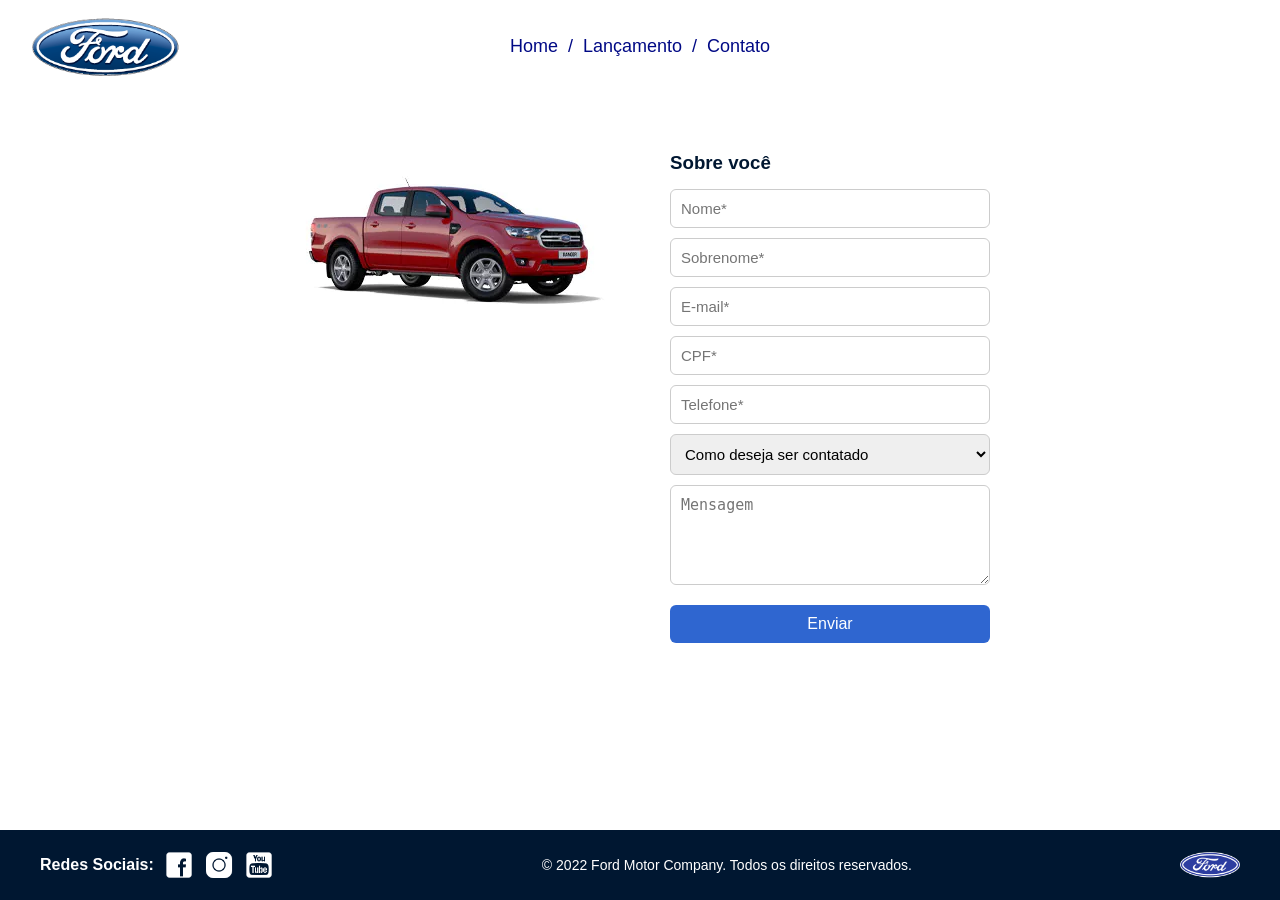
==== desafio_4_HTML_E_CSS RyanSá/contato.html @ fa8290ce "Criação do Site Ford em html e css" ====
<!doctype html>
<html lang="pt-br">
  <head>
    <meta charset="UTF-8" />
    <meta name="viewport" content="width=device-width, initial-scale=1.0" />
    <meta name="Author" content="Ryan Sá" />
    <title>Contato - Ford Ranger 2022</title>
    <link rel="stylesheet" href="style.css" />
  </head>

  <body>
    <header class="site-header">
      <nav class="site-header__logo">
        <a href="index.html">
          <img src="img/logo-ford-256.png" alt="Logo da Ford" width="150" />
        </a>
      </nav>

      <nav class="site-header__nav">
        <a href="index.html">Home</a> /
        <a href="lancamento.html">Lançamento</a> /
        <a href="contato.html">Contato</a>
      </nav>
    </header>

    <main class="site-main">
      <section class="contact">
        <div class="contact__image">
          <img src="img/xls 2.2 diesel.jpg" alt="Ford Ranger" />
        </div>

        <form class="contact__form">
          <h3>Sobre você</h3>

          <input type="text" placeholder="Nome*" required />

          <input type="text" placeholder="Sobrenome*" required />

          <input type="email" placeholder="E-mail*" required />

          <input type="text" placeholder="CPF*" required />

          <input type="tel" placeholder="Telefone*" required />

          <select name="contato">
            <option value="">Como deseja ser contatado</option>
            <option value="email">Email</option>
            <option value="telefone">Telefone</option>
          </select>

          <textarea placeholder="Mensagem"></textarea>

          <button type="submit">Enviar</button>
        </form>
      </section>
    </main>

    <footer class="site-footer">
      <div class="site-footer__social">
        <span class="site-footer__social-label">Redes Sociais:</span>

        <a href="https://www.facebook.com/ford" target="_blank">
          <img src="img/facebook-50.png" alt="Facebook Logo" width="30" />
        </a>

        <a href="https://www.instagram.com/ford" target="_blank">
          <img
            src="img/instagram-logo-50.png"
            alt="Instagram Logo"
            width="30"
          />
        </a>

        <a href="https://www.youtube.com/ford" target="_blank">
          <img src="img/youtube-squared-50.png" alt="YouTube Logo" width="30" />
        </a>
      </div>

      <section class="site-footer__copyright">
        <p>&copy; 2022 Ford Motor Company. Todos os direitos reservados.</p>
      </section>

      <img class="site-footer__logo" src="img/ford-96.png" alt="Ford Logo" />
    </footer>
  </body>
</html>
---- desafio_4_HTML_E_CSS RyanSá/style.css ----
* {
  box-sizing: border-box;
}

html,
body {
  margin: 0;
  padding: 0;
  min-height: 100%;
  background-color: #001731;
  max-width: 100%;
}

body {
  display: flex;
  flex-direction: column;
  width: 100%;
  min-height: 100vh;
  font-family: "Arial", sans-serif;
}

img {
  display: block;
  max-width: 100%;
}

/* ===== HEADER ===== */
.site-header {
  display: flex;
  align-items: center;
  justify-content: space-between;
  gap: 20px;
  padding: 15px 30px;
  background-color: #ffffff;
  font-size: 18px;
  flex-wrap: wrap;
  position: relative;
}

.site-header__logo {
  flex-shrink: 0;
}

.site-header__nav {
  display: flex;
  align-items: center;
  gap: 10px;
  color: #000985;
  justify-content: center;
  position: absolute;
  left: 50%;
  transform: translateX(-50%);
}

.site-header__nav a {
  text-decoration: none;
  color: #000985;
  font-weight: 500;
  transition: 0.3s;
}

.site-header__nav a:hover {
  color: #0066cc;
  border-bottom: 2px solid #0066cc;
  padding-bottom: 3px;
}

/* ===== MAIN ===== */
.site-main {
  flex: 1;
  background-color: #ffffff;
}

/* ===== HERO (Home) ===== */
.site-main__hero {
  display: flex;
  flex-direction: column;
  align-items: center;
  gap: 20px;
  padding: 20px;
}

.site-main__hero img {
  width: 100%;
  max-width: 1400px;
  height: auto;
}

.hero__caption {
  color: #474242;
  font-size: 20px;
  font-weight: bold;
  text-align: center;
}

.hero__caption a {
  color: #0066cc;
}

/* ===== LAUNCH ===== */
.launch {
  display: flex;
  flex-direction: column;
  align-items: center;
  gap: 20px;
  background-color: #ffffff;
}

.launch__video {
  width: 100%;
  height: 600px;
  aspect-ratio: 16/9;
  overflow: hidden;
}

.launch__video iframe {
  width: 100%;
  height: 100%;
  border: none;
}

/* ===== CAR GRID ===== */
.car-grid {
  display: flex;
  justify-content: center;
  gap: 20px;
  flex-wrap: wrap;
  width: 100%;
}

.car-grid__card {
  width: 220px;
  text-align: center;
  border: 2px solid #ccc;
  border-radius: 12px;
  padding: 10px;
  cursor: pointer;
  position: relative;
  transition: 0.3s;
  background: #fff;
  box-sizing: border-box;
}

.car-grid__card img {
  width: 100%;
  border-radius: 10px;
}

.car-grid__card input {
  display: none;
}

.car-grid__card-check {
  width: 20px;
  height: 20px;
  border: 2px solid #333;
  border-radius: 5px;
  position: absolute;
  top: 10px;
  right: 10px;
}

.car-grid__card input:checked + .car-grid__card-check {
  background: #007bff;
  border-color: #007bff;
}

.car-grid__card-check::after {
  content: "";
  position: absolute;
  display: none;
  left: 5px;
  top: 1px;
  width: 5px;
  height: 10px;
  border: solid white;
  border-width: 0 2px 2px 0;
  transform: rotate(45deg);
}

.car-grid__card input:checked + .car-grid__card-check::after {
  display: block;
}

.car-grid__card-name {
  margin-top: 10px;
  font-weight: bold;
}

.car-grid__card-price {
  color: #333;
}

.car-grid__card:hover {
  transform: scale(1.05);
  border-color: #007bff;
}

.car-grid__card input:checked ~ .car-grid__card-name,
.car-grid__card input:checked ~ .car-grid__card-price {
  color: #007bff;
}

/* ===== BUTTON ===== */
.btn--compare {
  margin-top: 20px;
  margin-bottom: 30px;
  padding: 12px 30px;
  font-size: 20px;
  color: #fff;
  background-color: #007bff;
  border: none;
  border-radius: 8px;
  cursor: pointer;
  transition: 0.3s;
}

.btn--compare:hover {
  background-color: #0056b3;
  transform: scale(1.05);
}

/* ===== CONTACT ===== */
.contact {
  display: flex;
  justify-content: center;
  align-items: flex-start;
  gap: 60px;
  padding: 60px 40px;
  flex-wrap: wrap;
}

.contact__image img {
  width: 100%;
  max-width: 380px;
  height: auto;
  border-radius: 8px;
}

.contact__form {
  display: flex;
  flex-direction: column;
  gap: 10px;
  width: 100%;
  max-width: 320px;
}

.contact__form h3 {
  margin: 0 0 5px;
  color: #001731;
}

.contact__form input,
.contact__form select,
.contact__form textarea {
  padding: 10px;
  border-radius: 6px;
  border: 1px solid #ccc;
  font-size: 15px;
  box-sizing: border-box;
  width: 100%;
}

.contact__form textarea {
  resize: vertical;
  min-height: 100px;
}

.contact__form button {
  margin-top: 10px;
  padding: 10px;
  background: #2f66d0;
  color: white;
  border: none;
  border-radius: 6px;
  cursor: pointer;
  transition: 0.3s;
  font-size: 16px;
}

.contact__form button:hover {
  background: #1c4db5;
  transform: scale(1.05);
}

/* ===== FOOTER ===== */
.site-footer {
  display: flex;
  justify-content: space-between;
  align-items: center;
  flex-wrap: wrap;
  gap: 15px;
  padding: 20px 40px;
  background-color: #001731;
}

.site-footer__social {
  display: flex;
  align-items: center;
  gap: 10px;
}

.site-footer__social-label {
  font-weight: bold;
  color: white;
}

.site-footer__copyright {
  text-align: center;
  color: white;
  flex: 1;
  margin: 0;
}

.site-footer__copyright p {
  margin: 0;
  font-size: 14px;
}

.site-footer__logo {
  display: block;
  width: 60px;
  height: auto;
}

/* ===== MOBILE ===== */
@media (max-width: 768px) {
  .site-header {
    flex-direction: column;
    align-items: center;
    text-align: center;
    padding: 15px;
    gap: 10px;
  }

  .site-header__nav {
    flex-direction: row;
    flex-wrap: wrap;
    justify-content: center;
    gap: 6px;
    font-size: 16px;
    position: static;
    transform: none;
    left: auto;
    margin: 0 auto;
  }

  .site-main__hero img {
    width: 100%;
  }

  .hero__caption {
    font-size: 17px;
  }

  .launch {
    padding: 15px;
  }

  .car-grid {
    flex-direction: column;
    align-items: center;
  }

  .car-grid__card {
    width: 90%;
    max-width: 320px;
  }

  .contact {
    flex-direction: column;
    align-items: center;
    padding: 25px 20px;
    gap: 25px;
  }

  .contact__image img {
    max-width: 280px;
  }

  .contact__form {
    max-width: 100%;
  }

  .site-footer {
    flex-direction: column;
    align-items: center;
    text-align: center;
    padding: 20px;
    gap: 12px;
  }

  .site-footer__social {
    justify-content: center;
  }

  .site-footer__logo {
    width: 50px;
  }
}

@media (max-width: 400px) {
  .site-header__nav {
    font-size: 14px;
    gap: 4px;
  }

  .btn--compare {
    margin-top: 20px;
    margin-bottom: 40px;
  }
}
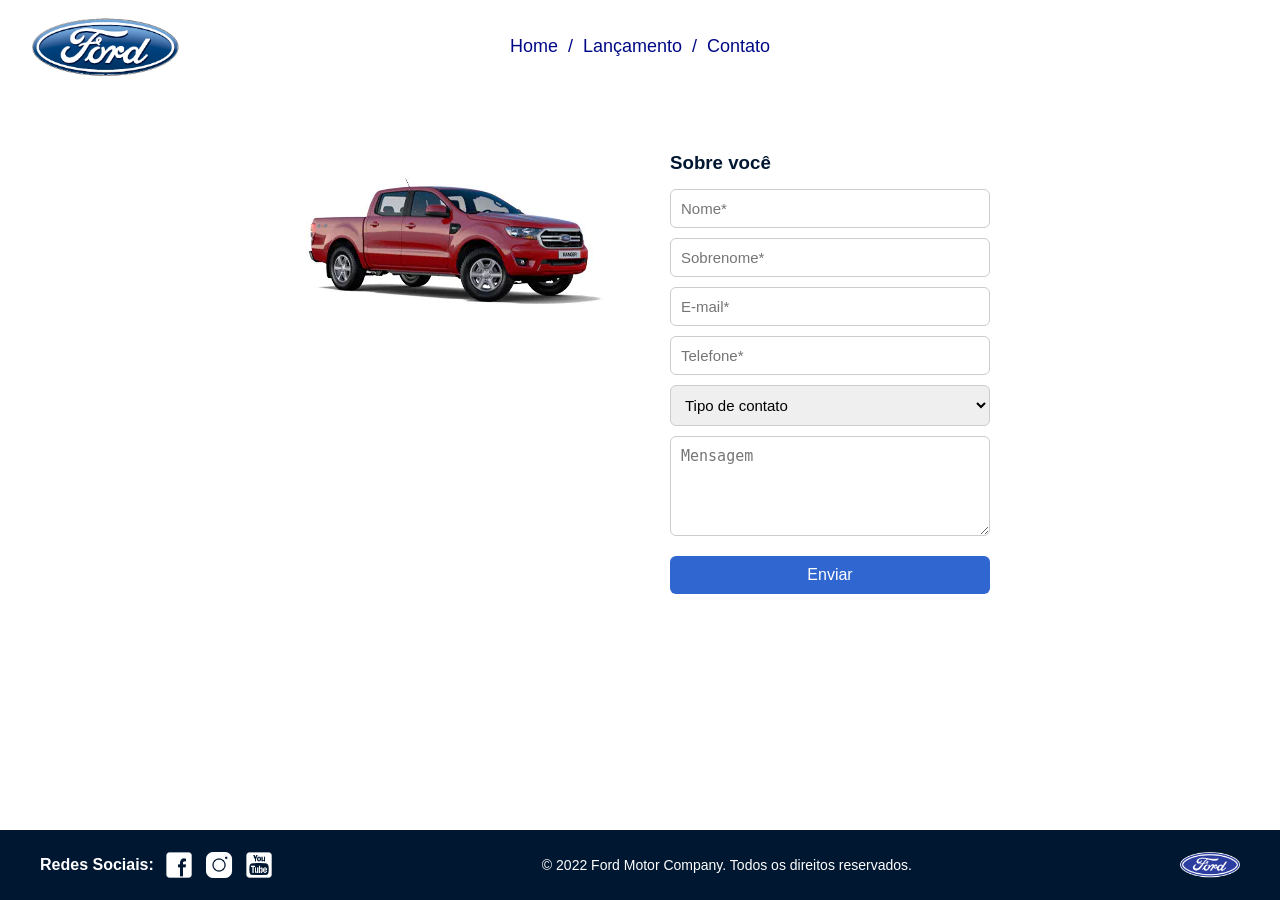
==== commit eaed6153: "Correção" ====
--- a/desafio_4_HTML_E_CSS RyanSá/contato.html
+++ b/desafio_4_HTML_E_CSS RyanSá/contato.html
@@ -4,6 +4,10 @@
     <meta charset="UTF-8" />
     <meta name="viewport" content="width=device-width, initial-scale=1.0" />
     <meta name="Author" content="Ryan Sá" />
+    <meta
+      name="description"
+      content="Entre em contato com a Ford e saiba mais sobre a nova Ranger 2022. Preencha o formulário e fale com um de nossos especialistas."
+    />
     <title>Contato - Ford Ranger 2022</title>
     <link rel="stylesheet" href="style.css" />
   </head>
@@ -38,14 +42,13 @@
 
           <input type="email" placeholder="E-mail*" required />
 
-          <input type="text" placeholder="CPF*" required />
-
           <input type="tel" placeholder="Telefone*" required />
 
           <select name="contato">
-            <option value="">Como deseja ser contatado</option>
-            <option value="email">Email</option>
-            <option value="telefone">Telefone</option>
+            <option value="">Tipo de contato</option>
+            <option value="elogio">Elogio</option>
+            <option value="reclamacao">Reclamação</option>
+            <option value="solicitacao">Solicitação</option>
           </select>
 
           <textarea placeholder="Mensagem"></textarea>
--- a/desafio_4_HTML_E_CSS RyanSá/style.css
+++ b/desafio_4_HTML_E_CSS RyanSá/style.css
@@ -99,6 +99,7 @@
 
 /* ===== LAUNCH ===== */
 .launch {
+  flex: 1;
   display: flex;
   flex-direction: column;
   align-items: center;
@@ -126,10 +127,13 @@
   gap: 20px;
   flex-wrap: wrap;
   width: 100%;
+  padding: 0 20px;
 }
 
 .car-grid__card {
-  width: 220px;
+  flex: 1;
+  min-width: 200px;
+  max-width: 320px;
   text-align: center;
   border: 2px solid #ccc;
   border-radius: 12px;
